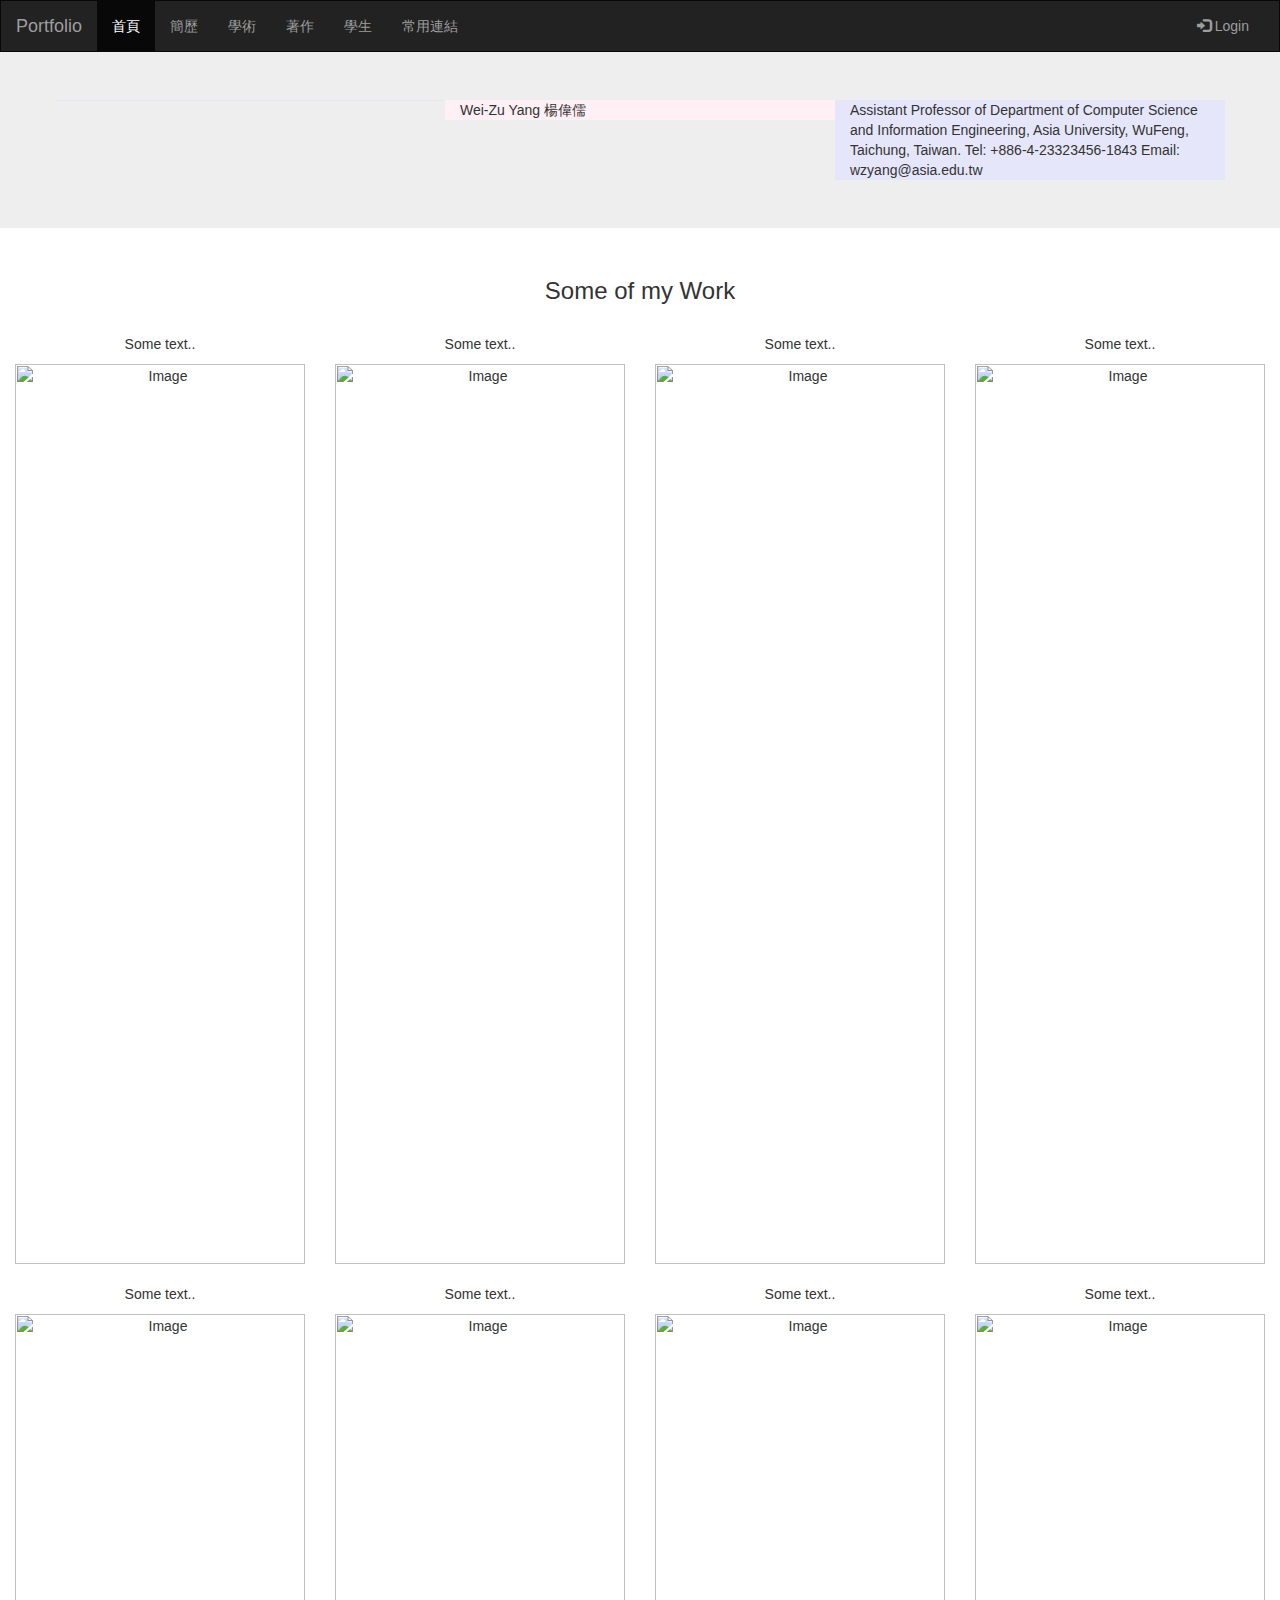
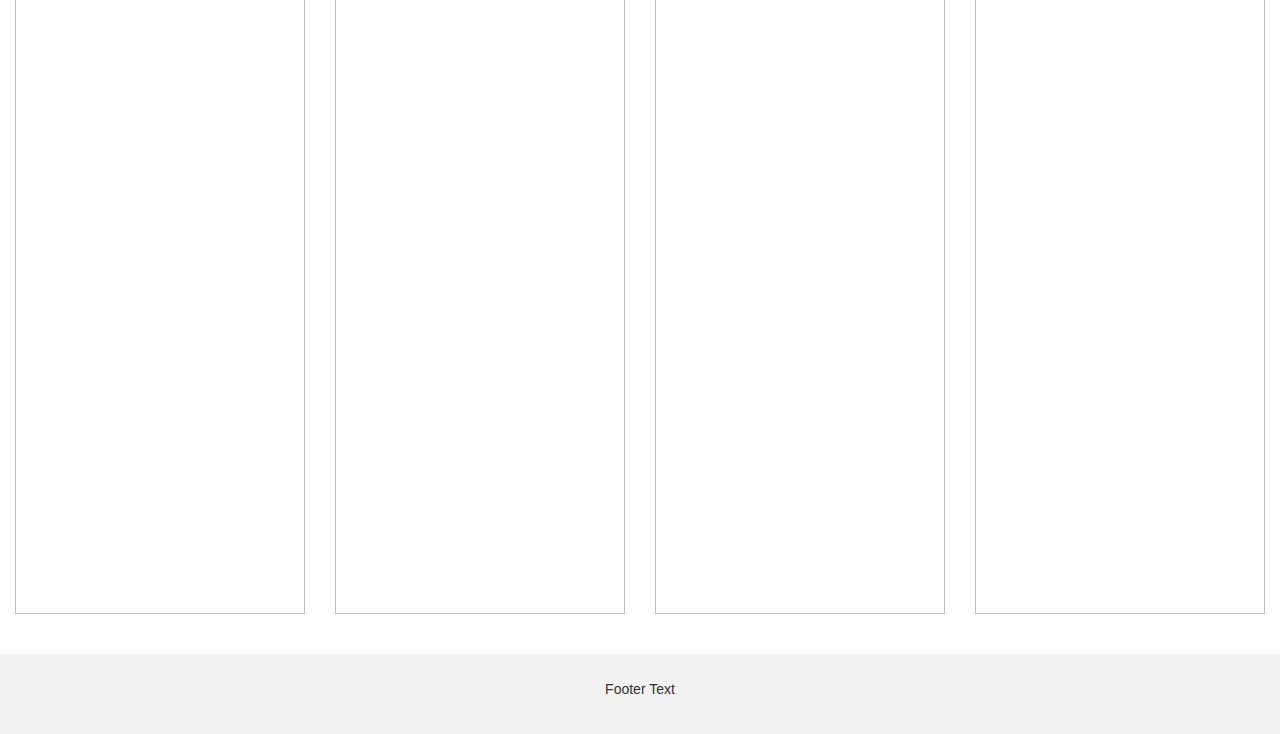
==== index.html @ 40207748 "1" ====
<html lang="en">
<head>
    <title>Welcome to my site</title>
    <meta charset="utf-8">
    <meta name="viewport" content="width=device-width, initial-scale=1">
    <link rel="stylesheet" href="https://maxcdn.bootstrapcdn.com/bootstrap/3.3.7/css/bootstrap.min.css">
    <script src="https://ajax.googleapis.com/ajax/libs/jquery/3.2.1/jquery.min.js"></script>
    <script src="https://maxcdn.bootstrapcdn.com/bootstrap/3.3.7/js/bootstrap.min.js"></script>
    <style>
        /* Remove the navbar's default margin-bottom and rounded borders */
        .navbar {
            margin-bottom: 0;
            border-radius: 0;
        }

        /* Add a gray background color and some padding to the footer */
        footer {
            background-color: #f2f2f2;
            padding: 25px;
        }
    </style>

</head>
<body>

<nav class="navbar navbar-inverse">
    <div class="container-fluid">
        <div class="navbar-header">
            <button type="button" class="navbar-toggle" data-toggle="collapse" data-target="#myNavbar">
                <span class="icon-bar"></span>
                <span class="icon-bar"></span>
                <span class="icon-bar"></span>
            </button>
            <a class="navbar-brand" href="#">Portfolio</a>
        </div>
        <div class="collapse navbar-collapse" id="myNavbar">
            <ul class="nav navbar-nav">
                <li class="active"><a href="#">首頁</a></li>
                <li><a href="#">簡歷</a></li>
                <li><a href="#">學術</a></li>
                <li><a href="#">著作</a></li>
                <li><a href="#">學生</a></li>
                <li><a href="#">常用連結</a></li>
            </ul>
            <ul class="nav navbar-nav navbar-right">
                <li><a href="login.html"><span class="glyphicon glyphicon-log-in"></span> Login</a></li>
            </ul>
        </div>
    </div>
</nav>

<div class="jumbotron">
    <div class="container -fluid">

        <div class="row">
            <div class="col-sm-4" style="background-color:lavender;"></div>
            <div class="col-sm-4" style="background-color:lavenderblush;">Wei-Zu Yang 楊偉儒</div>
            <div class="col-sm-4" style="background-color:lavender;">   Assistant Professor of Department of Computer Science and Information Engineering,
                Asia University, WuFeng, Taichung, Taiwan.
                Tel: +886-4-23323456-1843
                Email: wzyang@asia.edu.tw</div>
        </div>
    </div>
</div>

<div class="container-fluid bg-3 text-center">
    <h3>Some of my Work</h3><br>
    <div class="row">
        <div class="col-sm-3">
            <p>Some text..</p>
            <img src="https://placehold.it/150x80?text=IMAGE" class="img-responsive" style="width:100%" alt="Image">
        </div>
        <div class="col-sm-3">
            <p>Some text..</p>
            <img src="https://placehold.it/150x80?text=IMAGE" class="img-responsive" style="width:100%" alt="Image">
        </div>
        <div class="col-sm-3">
            <p>Some text..</p>
            <img src="https://placehold.it/150x80?text=IMAGE" class="img-responsive" style="width:100%" alt="Image">
        </div>
        <div class="col-sm-3">
            <p>Some text..</p>
            <img src="https://placehold.it/150x80?text=IMAGE" class="img-responsive" style="width:100%" alt="Image">
        </div>
    </div>
</div><br>

<div class="container-fluid bg-3 text-center">
    <div class="row">
        <div class="col-sm-3">
            <p>Some text..</p>
            <img src="https://placehold.it/150x80?text=IMAGE" class="img-responsive" style="width:100%" alt="Image">
        </div>
        <div class="col-sm-3">
            <p>Some text..</p>
            <img src="https://placehold.it/150x80?text=IMAGE" class="img-responsive" style="width:100%" alt="Image">
        </div>
        <div class="col-sm-3">
            <p>Some text..</p>
            <img src="https://placehold.it/150x80?text=IMAGE" class="img-responsive" style="width:100%" alt="Image">
        </div>
        <div class="col-sm-3">
            <p>Some text..</p>
            <img src="https://placehold.it/150x80?text=IMAGE" class="img-responsive" style="width:100%" alt="Image">
        </div>
    </div>
</div><br><br>

<footer class="container-fluid text-center">
    <p>Footer Text</p>
</footer>

</body>
</html>
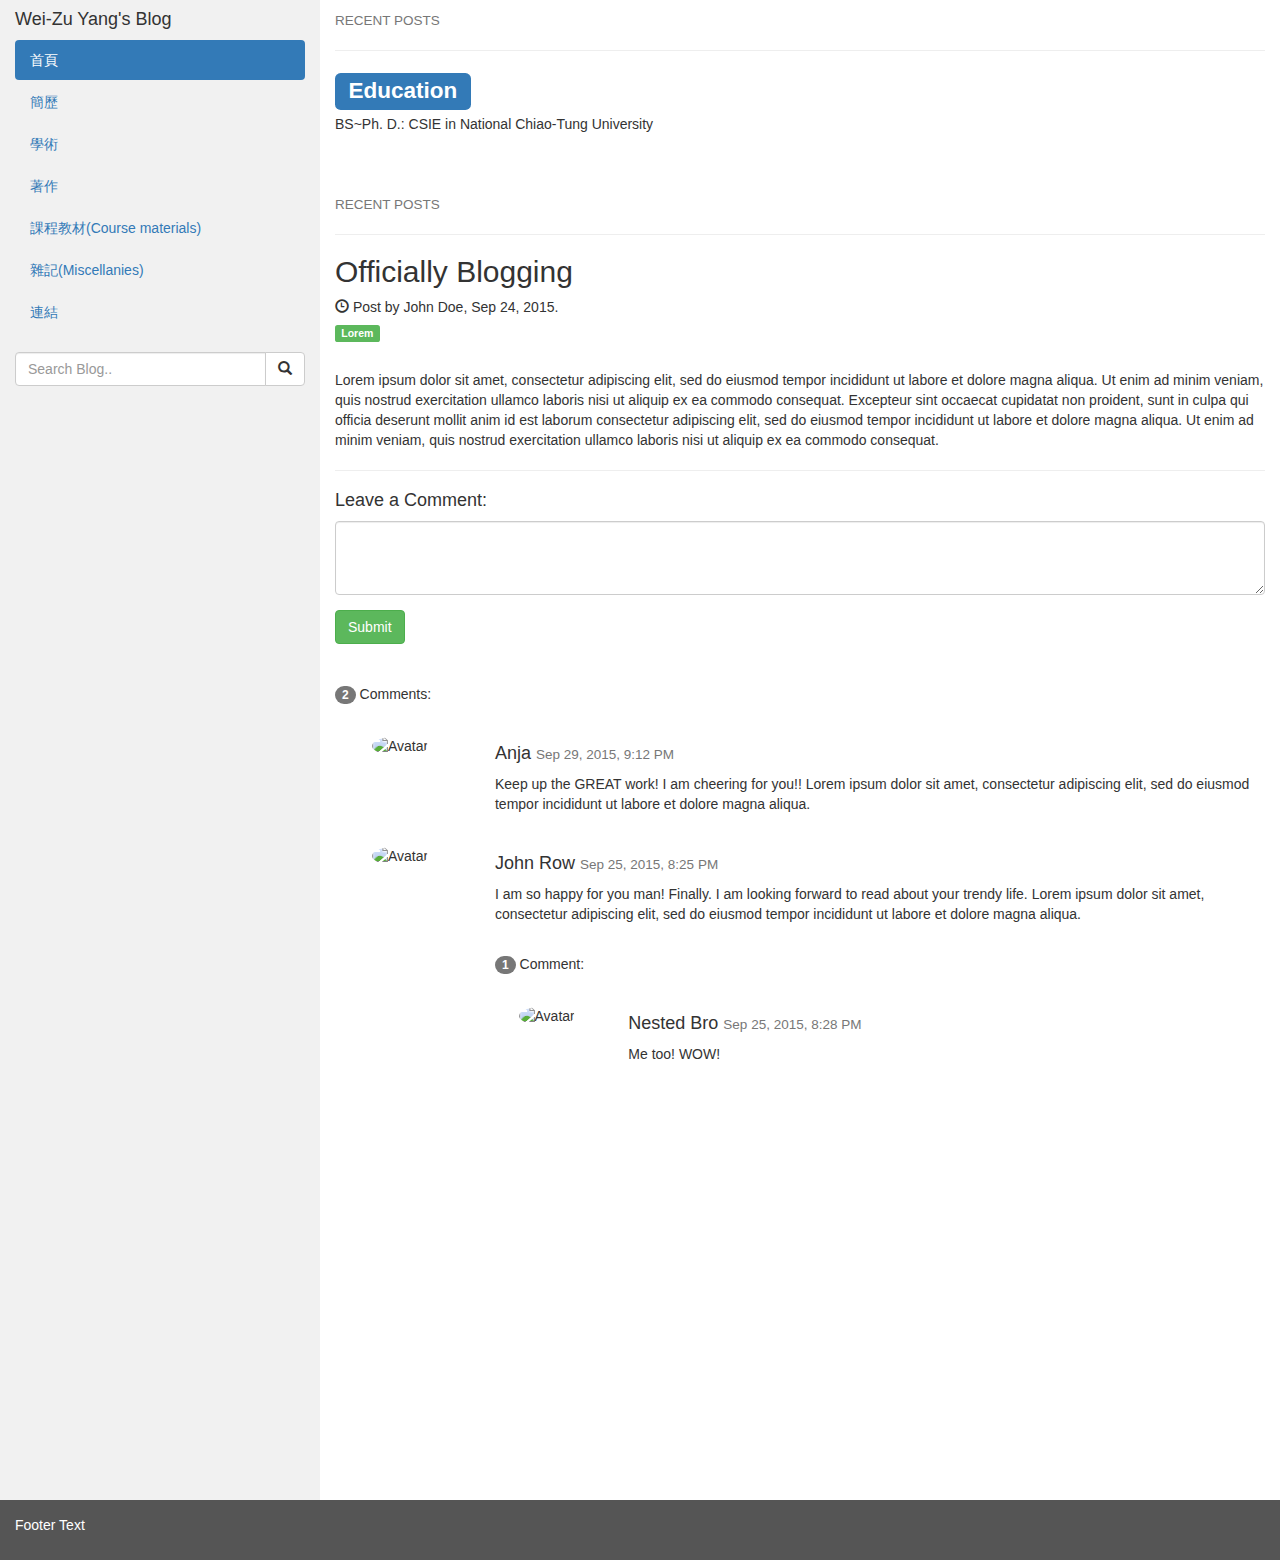
==== commit 253f2349: "webfirst01" ====
--- a/index.html
+++ b/index.html
@@ -1,112 +1,128 @@
+<!DOCTYPE html>
 <html lang="en">
 <head>
-    <title>Welcome to my site</title>
+    <title>Bootstrap Example</title>
     <meta charset="utf-8">
     <meta name="viewport" content="width=device-width, initial-scale=1">
     <link rel="stylesheet" href="https://maxcdn.bootstrapcdn.com/bootstrap/3.3.7/css/bootstrap.min.css">
     <script src="https://ajax.googleapis.com/ajax/libs/jquery/3.2.1/jquery.min.js"></script>
     <script src="https://maxcdn.bootstrapcdn.com/bootstrap/3.3.7/js/bootstrap.min.js"></script>
     <style>
-        /* Remove the navbar's default margin-bottom and rounded borders */
-        .navbar {
-            margin-bottom: 0;
-            border-radius: 0;
+        /* Set height of the grid so .sidenav can be 100% (adjust if needed) */
+        .row.content {height: 1500px}
+
+        /* Set gray background color and 100% height */
+        .sidenav {
+            background-color: #f1f1f1;
+            height: 100%;
         }
 
-        /* Add a gray background color and some padding to the footer */
+        /* Set black background color, white text and some padding */
         footer {
-            background-color: #f2f2f2;
-            padding: 25px;
+            background-color: #555;
+            color: white;
+            padding: 15px;
+        }
+
+        /* On small screens, set height to 'auto' for sidenav and grid */
+        @media screen and (max-width: 767px) {
+            .sidenav {
+                height: auto;
+                padding: 15px;
+            }
+            .row.content {height: auto;}
         }
     </style>
-
 </head>
 <body>
 
-<nav class="navbar navbar-inverse">
-    <div class="container-fluid">
-        <div class="navbar-header">
-            <button type="button" class="navbar-toggle" data-toggle="collapse" data-target="#myNavbar">
-                <span class="icon-bar"></span>
-                <span class="icon-bar"></span>
-                <span class="icon-bar"></span>
-            </button>
-            <a class="navbar-brand" href="#">Portfolio</a>
+<div class="container-fluid">
+    <div class="row content">
+        <div class="col-sm-3 sidenav">
+            <h4>Wei-Zu Yang's Blog</h4>
+            <ul class="nav nav-pills nav-stacked">
+                <li class="active"><a href="index.html">首頁</a></li>
+                <li><a href="#section2">簡歷</a></li>
+                <li><a href="#section3">學術</a></li>
+                <li><a href="#section4">著作</a></li>
+                <li><a href="#section5">課程教材(Course materials)</a></li>
+                <li><a href="#section6">雜記(Miscellanies)</a></li>
+                <li><a href="#section7">連結</a></li>
+
+            </ul><br>
+            <div class="input-group">
+                <input type="text" class="form-control" placeholder="Search Blog..">
+                <span class="input-group-btn">
+          <button class="btn btn-default" type="button">
+            <span class="glyphicon glyphicon-search"></span>
+          </button>
+        </span>
+            </div>
         </div>
-        <div class="collapse navbar-collapse" id="myNavbar">
-            <ul class="nav navbar-nav">
-                <li class="active"><a href="#">首頁</a></li>
-                <li><a href="#">簡歷</a></li>
-                <li><a href="#">學術</a></li>
-                <li><a href="#">著作</a></li>
-                <li><a href="#">學生</a></li>
-                <li><a href="#">常用連結</a></li>
-            </ul>
-            <ul class="nav navbar-nav navbar-right">
-                <li><a href="login.html"><span class="glyphicon glyphicon-log-in"></span> Login</a></li>
-            </ul>
-        </div>
-    </div>
-</nav>
 
-<div class="jumbotron">
-    <div class="container -fluid">
+        <div class="col-sm-9">
+            <h4><small>RECENT POSTS</small></h4>
+            <hr>
+            <h2> <span class="label label-primary">Education</span></h2>
+            <!--<h5><span class="glyphicon glyphicon-time"></span> Post by Jane Dane, Sep 27, 2015.</h5>-->
+            <!--<h5><span class="label label-danger">Food</span> <span class="label label-primary">Ipsum</span></h5><br>-->
+            <!--<p>Food is my passion. Lorem ipsum dolor sit amet, consectetur adipiscing elit, sed do eiusmod tempor incididunt ut labore et dolore magna aliqua. Ut enim ad minim veniam, quis nostrud exercitation ullamco laboris nisi ut aliquip ex ea commodo consequat. Excepteur sint occaecat cupidatat non proident, sunt in culpa qui officia deserunt mollit anim id est laborum consectetur adipiscing elit, sed do eiusmod tempor incididunt ut labore et dolore magna aliqua. Ut enim ad minim veniam, quis nostrud exercitation ullamco laboris nisi ut aliquip ex ea commodo consequat.</p>-->
+            <p>BS~Ph. D.: CSIE in National Chiao-Tung University</p>
+            <br><br>
 
-        <div class="row">
-            <div class="col-sm-4" style="background-color:lavender;"></div>
-            <div class="col-sm-4" style="background-color:lavenderblush;">Wei-Zu Yang 楊偉儒</div>
-            <div class="col-sm-4" style="background-color:lavender;">   Assistant Professor of Department of Computer Science and Information Engineering,
-                Asia University, WuFeng, Taichung, Taiwan.
-                Tel: +886-4-23323456-1843
-                Email: wzyang@asia.edu.tw</div>
+            <h4><small>RECENT POSTS</small></h4>
+            <hr>
+            <h2>Officially Blogging</h2>
+            <h5><span class="glyphicon glyphicon-time"></span> Post by John Doe, Sep 24, 2015.</h5>
+            <h5><span class="label label-success">Lorem</span></h5><br>
+            <p>Lorem ipsum dolor sit amet, consectetur adipiscing elit, sed do eiusmod tempor incididunt ut labore et dolore magna aliqua. Ut enim ad minim veniam, quis nostrud exercitation ullamco laboris nisi ut aliquip ex ea commodo consequat. Excepteur sint occaecat cupidatat non proident, sunt in culpa qui officia deserunt mollit anim id est laborum consectetur adipiscing elit, sed do eiusmod tempor incididunt ut labore et dolore magna aliqua. Ut enim ad minim veniam, quis nostrud exercitation ullamco laboris nisi ut aliquip ex ea commodo consequat.</p>
+            <hr>
+
+            <h4>Leave a Comment:</h4>
+            <form role="form">
+                <div class="form-group">
+                    <textarea class="form-control" rows="3" required></textarea>
+                </div>
+                <button type="submit" class="btn btn-success">Submit</button>
+            </form>
+            <br><br>
+
+            <p><span class="badge">2</span> Comments:</p><br>
+
+            <div class="row">
+                <div class="col-sm-2 text-center">
+                    <img src="bandmember.jpg" class="img-circle" height="65" width="65" alt="Avatar">
+                </div>
+                <div class="col-sm-10">
+                    <h4>Anja <small>Sep 29, 2015, 9:12 PM</small></h4>
+                    <p>Keep up the GREAT work! I am cheering for you!! Lorem ipsum dolor sit amet, consectetur adipiscing elit, sed do eiusmod tempor incididunt ut labore et dolore magna aliqua.</p>
+                    <br>
+                </div>
+                <div class="col-sm-2 text-center">
+                    <img src="bird.jpg" class="img-circle" height="65" width="65" alt="Avatar">
+                </div>
+                <div class="col-sm-10">
+                    <h4>John Row <small>Sep 25, 2015, 8:25 PM</small></h4>
+                    <p>I am so happy for you man! Finally. I am looking forward to read about your trendy life. Lorem ipsum dolor sit amet, consectetur adipiscing elit, sed do eiusmod tempor incididunt ut labore et dolore magna aliqua.</p>
+                    <br>
+                    <p><span class="badge">1</span> Comment:</p><br>
+                    <div class="row">
+                        <div class="col-sm-2 text-center">
+                            <img src="bird.jpg" class="img-circle" height="65" width="65" alt="Avatar">
+                        </div>
+                        <div class="col-xs-10">
+                            <h4>Nested Bro <small>Sep 25, 2015, 8:28 PM</small></h4>
+                            <p>Me too! WOW!</p>
+                            <br>
+                        </div>
+                    </div>
+                </div>
+            </div>
         </div>
     </div>
 </div>
 
-<div class="container-fluid bg-3 text-center">
-    <h3>Some of my Work</h3><br>
-    <div class="row">
-        <div class="col-sm-3">
-            <p>Some text..</p>
-            <img src="https://placehold.it/150x80?text=IMAGE" class="img-responsive" style="width:100%" alt="Image">
-        </div>
-        <div class="col-sm-3">
-            <p>Some text..</p>
-            <img src="https://placehold.it/150x80?text=IMAGE" class="img-responsive" style="width:100%" alt="Image">
-        </div>
-        <div class="col-sm-3">
-            <p>Some text..</p>
-            <img src="https://placehold.it/150x80?text=IMAGE" class="img-responsive" style="width:100%" alt="Image">
-        </div>
-        <div class="col-sm-3">
-            <p>Some text..</p>
-            <img src="https://placehold.it/150x80?text=IMAGE" class="img-responsive" style="width:100%" alt="Image">
-        </div>
-    </div>
-</div><br>
-
-<div class="container-fluid bg-3 text-center">
-    <div class="row">
-        <div class="col-sm-3">
-            <p>Some text..</p>
-            <img src="https://placehold.it/150x80?text=IMAGE" class="img-responsive" style="width:100%" alt="Image">
-        </div>
-        <div class="col-sm-3">
-            <p>Some text..</p>
-            <img src="https://placehold.it/150x80?text=IMAGE" class="img-responsive" style="width:100%" alt="Image">
-        </div>
-        <div class="col-sm-3">
-            <p>Some text..</p>
-            <img src="https://placehold.it/150x80?text=IMAGE" class="img-responsive" style="width:100%" alt="Image">
-        </div>
-        <div class="col-sm-3">
-            <p>Some text..</p>
-            <img src="https://placehold.it/150x80?text=IMAGE" class="img-responsive" style="width:100%" alt="Image">
-        </div>
-    </div>
-</div><br><br>
-
-<footer class="container-fluid text-center">
+<footer class="container-fluid">
     <p>Footer Text</p>
 </footer>
 
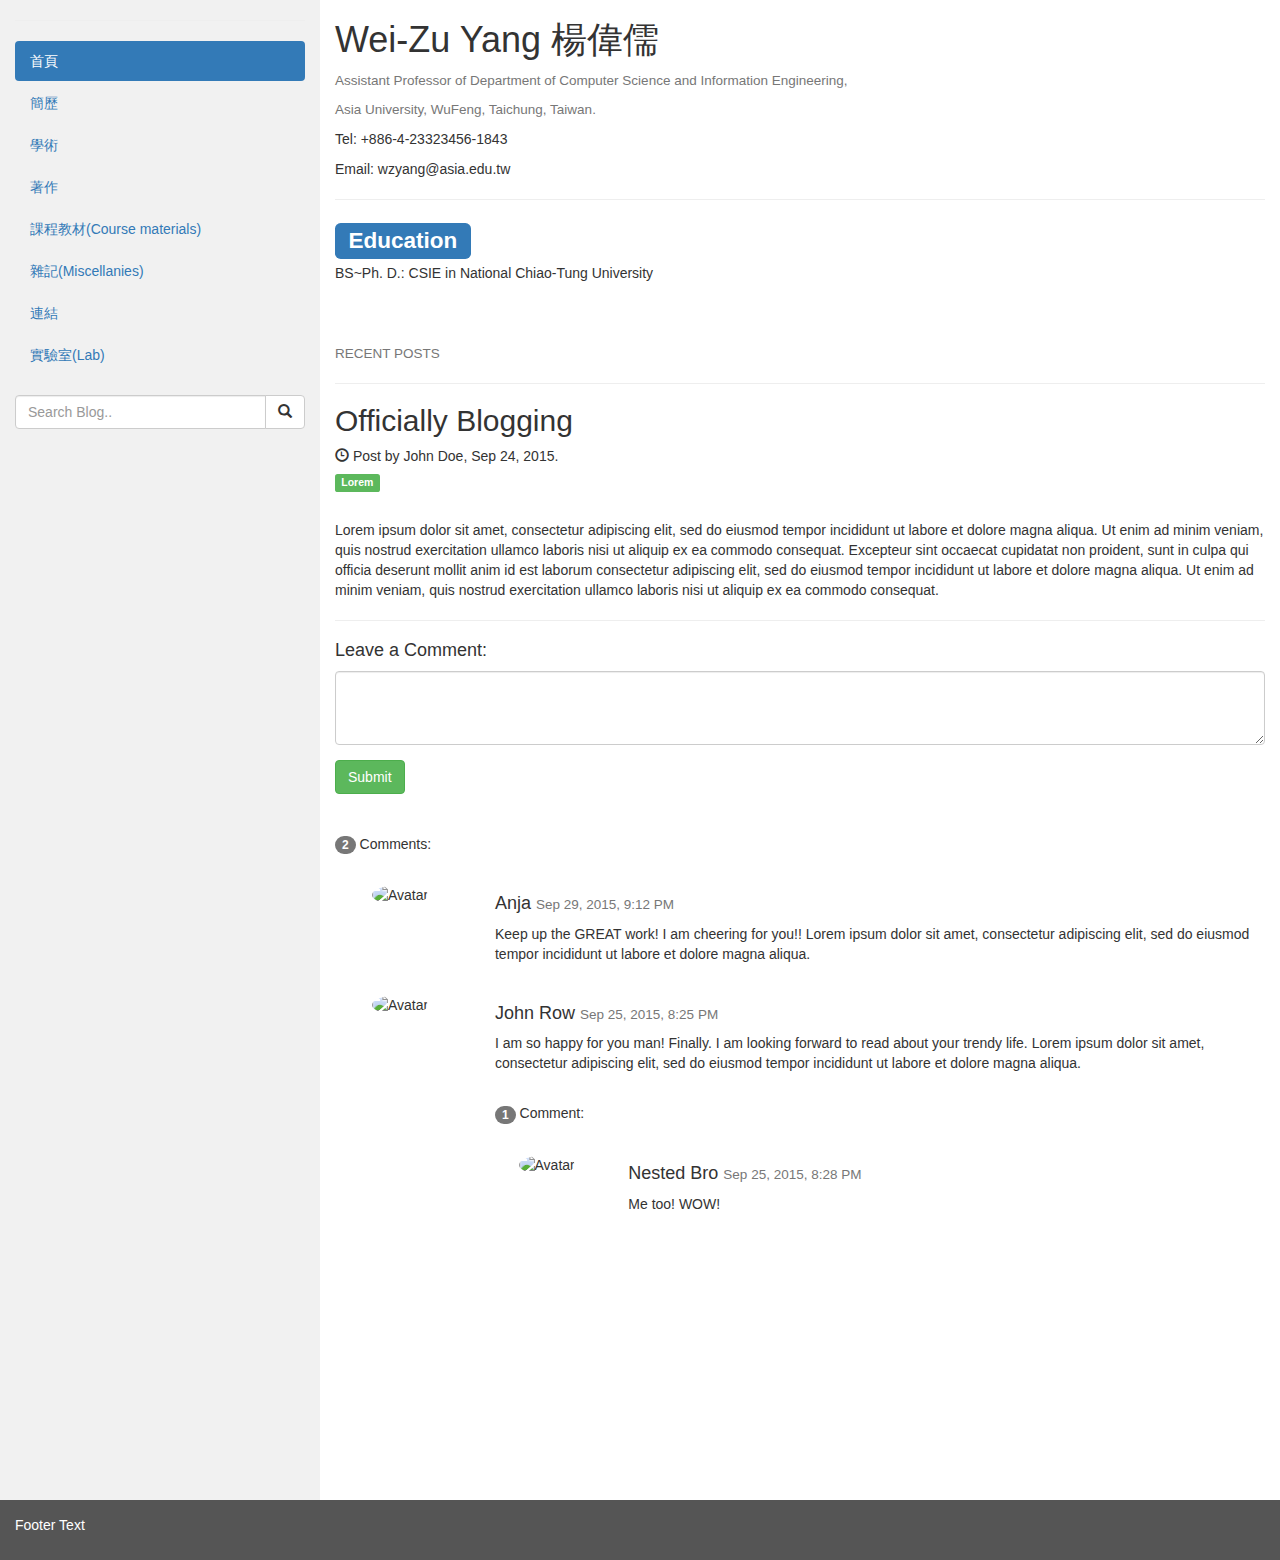
==== commit b03631d8: "DDDD" ====
--- a/index.html
+++ b/index.html
@@ -1,7 +1,7 @@
 <!DOCTYPE html>
 <html lang="en">
 <head>
-    <title>Bootstrap Example</title>
+    <title></title>
     <meta charset="utf-8">
     <meta name="viewport" content="width=device-width, initial-scale=1">
     <link rel="stylesheet" href="https://maxcdn.bootstrapcdn.com/bootstrap/3.3.7/css/bootstrap.min.css">
@@ -39,8 +39,10 @@
 <div class="container-fluid">
     <div class="row content">
         <div class="col-sm-3 sidenav">
-            <h4>Wei-Zu Yang's Blog</h4>
+            <!--<h4>Wei-Zu Yang's Blog</h4>-->
             <ul class="nav nav-pills nav-stacked">
+
+                <hr>
                 <li class="active"><a href="index.html">首頁</a></li>
                 <li><a href="#section2">簡歷</a></li>
                 <li><a href="#section3">學術</a></li>
@@ -48,6 +50,8 @@
                 <li><a href="#section5">課程教材(Course materials)</a></li>
                 <li><a href="#section6">雜記(Miscellanies)</a></li>
                 <li><a href="#section7">連結</a></li>
+                <li ><a href="lab.html">實驗室(Lab)</a></li>
+
 
             </ul><br>
             <div class="input-group">
@@ -61,8 +65,11 @@
         </div>
 
         <div class="col-sm-9">
-            <h4><small>RECENT POSTS</small></h4>
-            <hr>
+            <h1>Wei-Zu Yang 楊偉儒</h1>
+            <h4><small>Assistant Professor of Department of Computer Science and Information Engineering,</small></h4>
+            <h4><small>Asia University, WuFeng, Taichung, Taiwan.</small></h4>
+            <p> Tel: +886-4-23323456-1843</p>
+            <p>Email: wzyang@asia.edu.tw</p>            <hr>
             <h2> <span class="label label-primary">Education</span></h2>
             <!--<h5><span class="glyphicon glyphicon-time"></span> Post by Jane Dane, Sep 27, 2015.</h5>-->
             <!--<h5><span class="label label-danger">Food</span> <span class="label label-primary">Ipsum</span></h5><br>-->
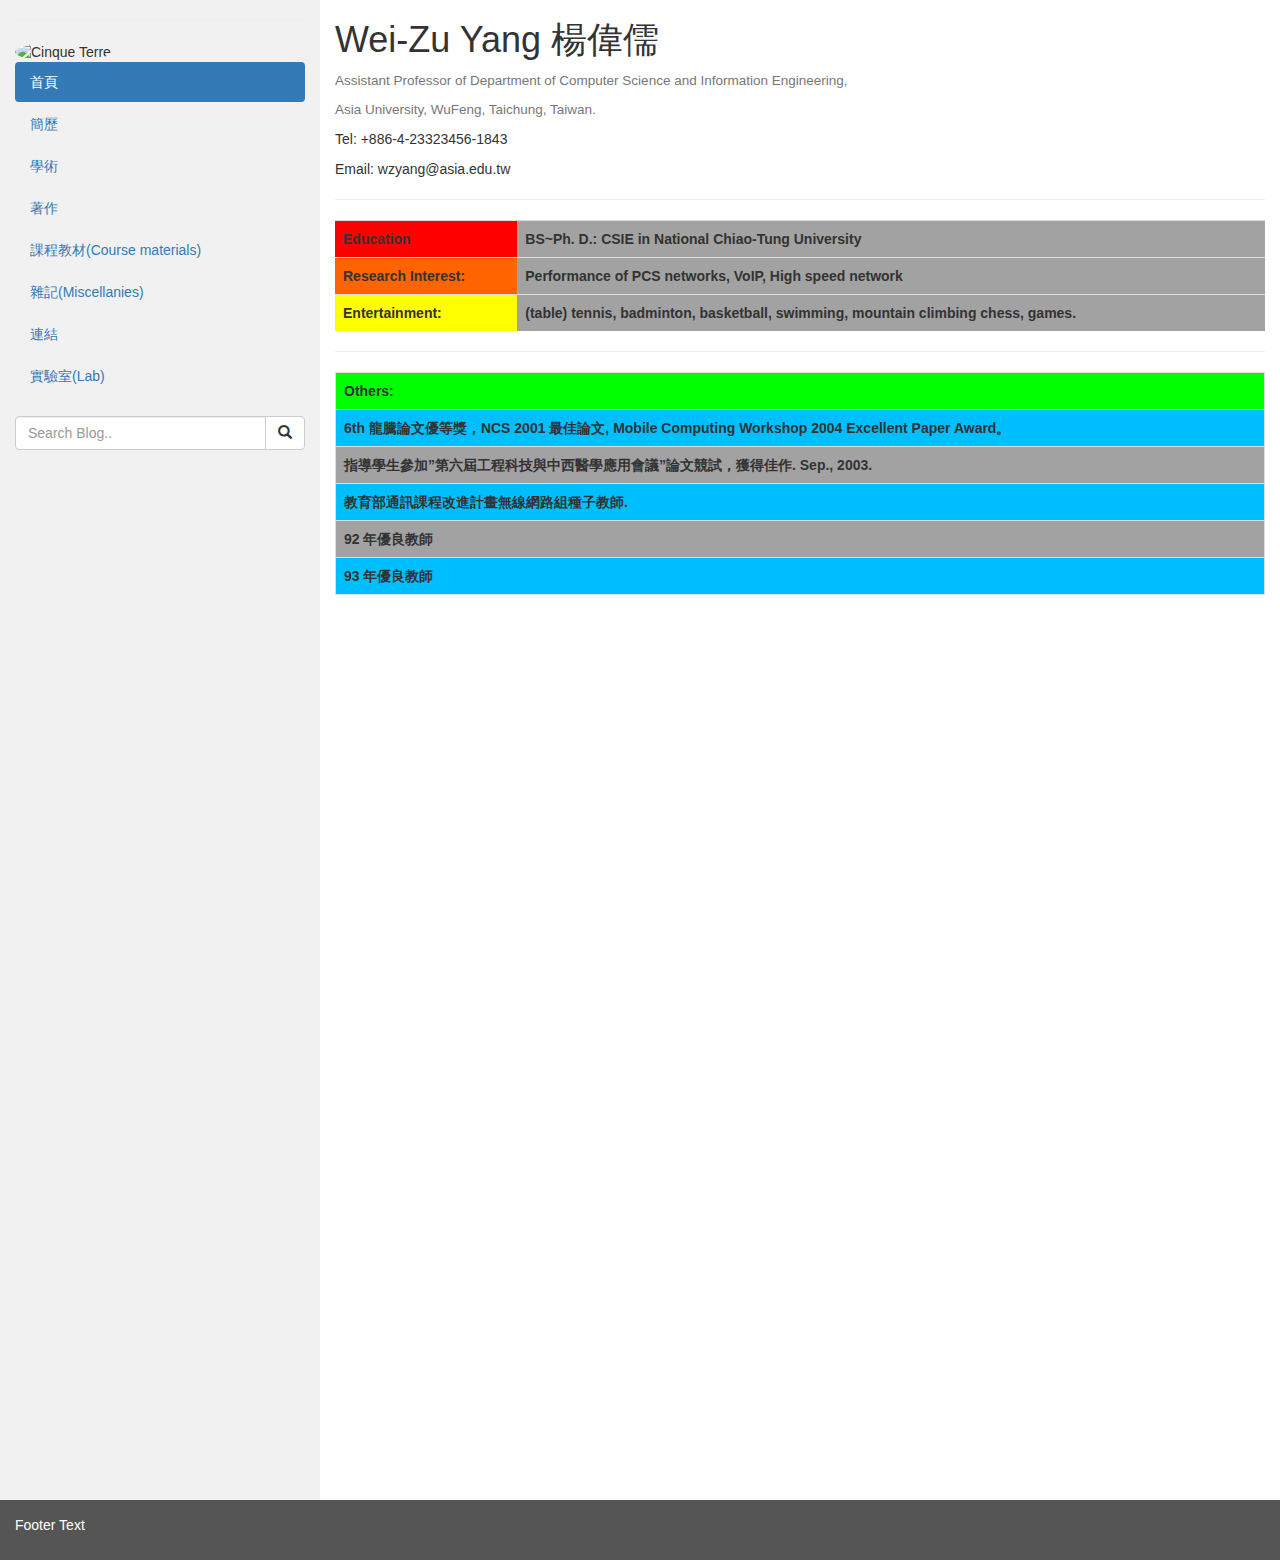
==== commit 98bbc369: "web03" ====
--- a/index.html
+++ b/index.html
@@ -43,6 +43,8 @@
             <ul class="nav nav-pills nav-stacked">
 
                 <hr>
+                <img src="wzyang.jpg" class="img-circle" alt="Cinque Terre" width="120" height="150">
+                <!--<img src="wzyang.jpg" class="img-thumbnail" alt="Cinque Terre" width="250" height="200">-->
                 <li class="active"><a href="index.html">首頁</a></li>
                 <li><a href="#section2">簡歷</a></li>
                 <li><a href="#section3">學術</a></li>
@@ -69,62 +71,80 @@
             <h4><small>Assistant Professor of Department of Computer Science and Information Engineering,</small></h4>
             <h4><small>Asia University, WuFeng, Taichung, Taiwan.</small></h4>
             <p> Tel: +886-4-23323456-1843</p>
-            <p>Email: wzyang@asia.edu.tw</p>            <hr>
-            <h2> <span class="label label-primary">Education</span></h2>
-            <!--<h5><span class="glyphicon glyphicon-time"></span> Post by Jane Dane, Sep 27, 2015.</h5>-->
-            <!--<h5><span class="label label-danger">Food</span> <span class="label label-primary">Ipsum</span></h5><br>-->
-            <!--<p>Food is my passion. Lorem ipsum dolor sit amet, consectetur adipiscing elit, sed do eiusmod tempor incididunt ut labore et dolore magna aliqua. Ut enim ad minim veniam, quis nostrud exercitation ullamco laboris nisi ut aliquip ex ea commodo consequat. Excepteur sint occaecat cupidatat non proident, sunt in culpa qui officia deserunt mollit anim id est laborum consectetur adipiscing elit, sed do eiusmod tempor incididunt ut labore et dolore magna aliqua. Ut enim ad minim veniam, quis nostrud exercitation ullamco laboris nisi ut aliquip ex ea commodo consequat.</p>-->
-            <p>BS~Ph. D.: CSIE in National Chiao-Tung University</p>
-            <br><br>
+            <p>Email: wzyang@asia.edu.tw</p>
 
-            <h4><small>RECENT POSTS</small></h4>
+            <!--<h2> <span class="label label-primary">Education</span></h2>-->
+
             <hr>
-            <h2>Officially Blogging</h2>
-            <h5><span class="glyphicon glyphicon-time"></span> Post by John Doe, Sep 24, 2015.</h5>
-            <h5><span class="label label-success">Lorem</span></h5><br>
-            <p>Lorem ipsum dolor sit amet, consectetur adipiscing elit, sed do eiusmod tempor incididunt ut labore et dolore magna aliqua. Ut enim ad minim veniam, quis nostrud exercitation ullamco laboris nisi ut aliquip ex ea commodo consequat. Excepteur sint occaecat cupidatat non proident, sunt in culpa qui officia deserunt mollit anim id est laborum consectetur adipiscing elit, sed do eiusmod tempor incididunt ut labore et dolore magna aliqua. Ut enim ad minim veniam, quis nostrud exercitation ullamco laboris nisi ut aliquip ex ea commodo consequat.</p>
+            <table class="table table-striped">
+                <tr>
+                <th style="background-color:#ff0000;"> Education</th>
+                <th style="background-color:#a2a2a2;"> BS~Ph. D.: CSIE in National Chiao-Tung University</th>
+
+                </tr>
+
+
+                <tr>
+                <th style="background-color:#ff6400;"> Research Interest:</th>
+                <th style="background-color:#a2a2a2;"> Performance of PCS networks, VoIP, High speed network</th>
+
+                </tr>
+
+
+                <tr>
+                    <th style="background-color:#ffff00;"> Entertainment:</th>
+                    <th style="background-color:#a2a2a2;"> (table) tennis, badminton,
+                        basketball, swimming,
+                          mountain climbing
+                            chess, games.</th>
+                </tr>
+
+            </table>
+
             <hr>
 
-            <h4>Leave a Comment:</h4>
-            <form role="form">
-                <div class="form-group">
-                    <textarea class="form-control" rows="3" required></textarea>
-                </div>
-                <button type="submit" class="btn btn-success">Submit</button>
-            </form>
-            <br><br>
+            <table class="table table-bordered">
 
-            <p><span class="badge">2</span> Comments:</p><br>
+                <tr>
 
-            <div class="row">
-                <div class="col-sm-2 text-center">
-                    <img src="bandmember.jpg" class="img-circle" height="65" width="65" alt="Avatar">
-                </div>
-                <div class="col-sm-10">
-                    <h4>Anja <small>Sep 29, 2015, 9:12 PM</small></h4>
-                    <p>Keep up the GREAT work! I am cheering for you!! Lorem ipsum dolor sit amet, consectetur adipiscing elit, sed do eiusmod tempor incididunt ut labore et dolore magna aliqua.</p>
-                    <br>
-                </div>
-                <div class="col-sm-2 text-center">
-                    <img src="bird.jpg" class="img-circle" height="65" width="65" alt="Avatar">
-                </div>
-                <div class="col-sm-10">
-                    <h4>John Row <small>Sep 25, 2015, 8:25 PM</small></h4>
-                    <p>I am so happy for you man! Finally. I am looking forward to read about your trendy life. Lorem ipsum dolor sit amet, consectetur adipiscing elit, sed do eiusmod tempor incididunt ut labore et dolore magna aliqua.</p>
-                    <br>
-                    <p><span class="badge">1</span> Comment:</p><br>
-                    <div class="row">
-                        <div class="col-sm-2 text-center">
-                            <img src="bird.jpg" class="img-circle" height="65" width="65" alt="Avatar">
-                        </div>
-                        <div class="col-xs-10">
-                            <h4>Nested Bro <small>Sep 25, 2015, 8:28 PM</small></h4>
-                            <p>Me too! WOW!</p>
-                            <br>
-                        </div>
-                    </div>
-                </div>
-            </div>
+                    <th style="background-color:#00ff00;">Others:</th>
+                </tr>
+
+                <tr>
+
+                    <th style="background-color:#00BFFF;">6th 龍騰論文優等獎，NCS 2001 最佳論文, Mobile Computing Workshop 2004 Excellent Paper Award。</th>
+
+                </tr>
+
+                <tr>
+
+                    <th style="background-color:#a2a2a2;">指導學生參加”第六屆工程科技與中西醫學應用會議”論文競試，獲得佳作. Sep., 2003.</th>
+
+                </tr>
+
+                <tr>
+
+                    <th style="background-color:#00BFFF;">教育部通訊課程改進計畫無線網路組種子教師.</th>
+
+                </tr>
+
+                <tr>
+
+                    <th style="background-color:#a2a2a2;">92 年優良教師</th>
+
+                </tr>
+
+                <tr>
+
+                    <th style="background-color:#00BFFF;">93 年優良教師</th>
+
+                </tr>
+
+
+            </table>
+
+
+
         </div>
     </div>
 </div>
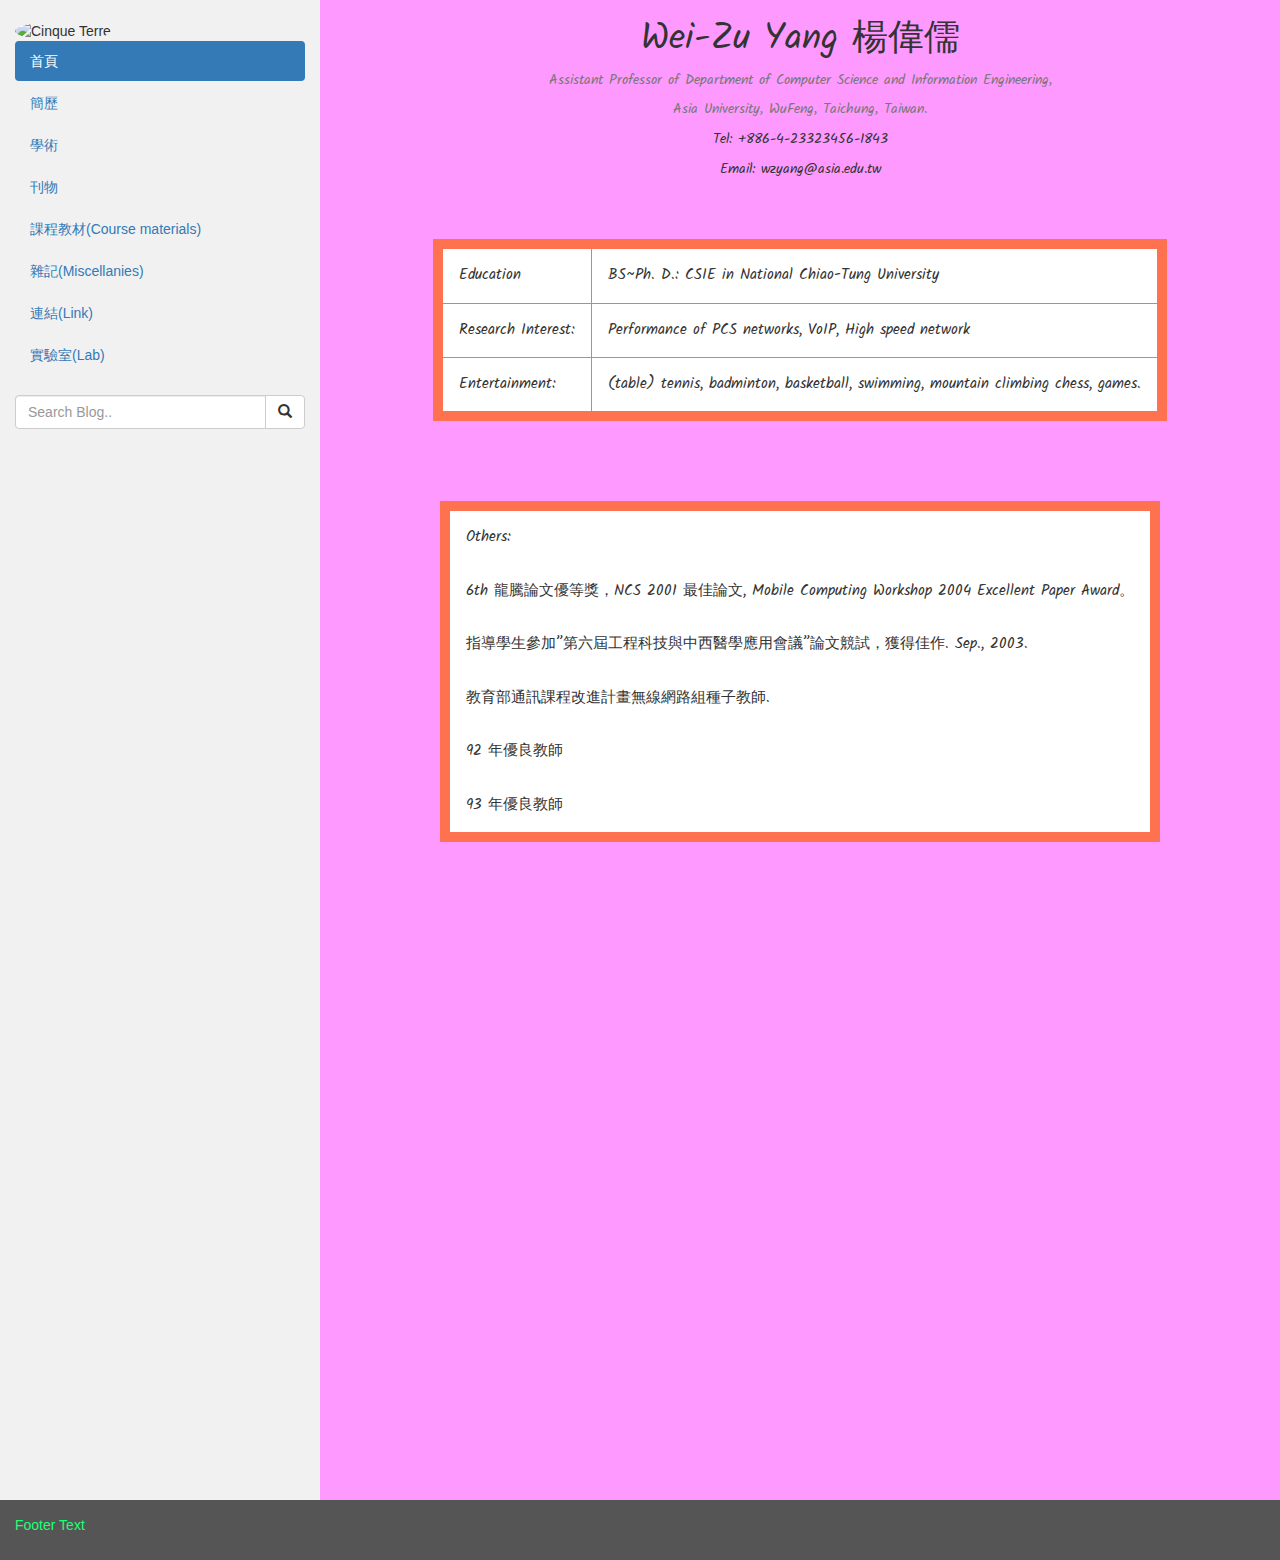
==== commit cd93e0db: "kj" ====
--- a/index.html
+++ b/index.html
@@ -7,6 +7,8 @@
     <link rel="stylesheet" href="https://maxcdn.bootstrapcdn.com/bootstrap/3.3.7/css/bootstrap.min.css">
     <script src="https://ajax.googleapis.com/ajax/libs/jquery/3.2.1/jquery.min.js"></script>
     <script src="https://maxcdn.bootstrapcdn.com/bootstrap/3.3.7/js/bootstrap.min.js"></script>
+    <link href="https://fonts.googleapis.com/css?family=Kalam" rel="stylesheet">
+
     <style>
         /* Set height of the grid so .sidenav can be 100% (adjust if needed) */
         .row.content {height: 1500px}
@@ -20,38 +22,76 @@
         /* Set black background color, white text and some padding */
         footer {
             background-color: #555;
-            color: white;
+            color: #1bff75;
             padding: 15px;
         }
 
         /* On small screens, set height to 'auto' for sidenav and grid */
         @media screen and (max-width: 767px) {
             .sidenav {
+
                 height: auto;
                 padding: 15px;
             }
             .row.content {height: auto;}
         }
+
+
+
+        table {
+            border-collapse: collapse;
+            border-spacing: 0;
+            /*width: 100%;*/
+            background-color: #ffffff;
+
+            margin: 30px;
+            margin-top: 30px;
+            margin-left: 30px;
+            margin-right: 30px;
+            margin-bottom: 30px;
+            border: 10px solid #ff724f;
+            font-size: 15px;
+
+        }
+
+        th, td {
+            text-align: left;
+            padding: 16px;
+        }
+
+        /*tr:nth-child(even) {*/
+        /*background-color: #ff0000*/
+
+        /*}*/
+        /*tr:nth-child(Odd) {*/
+        /*background-color: #3e8e41*/
+
+        /*}*/
+
+
+
+
+
     </style>
 </head>
 <body>
 
-<div class="container-fluid">
+<div class="container-fluid ">
     <div class="row content">
-        <div class="col-sm-3 sidenav">
+        <div class="col-sm-3 sidenav ">
             <!--<h4>Wei-Zu Yang's Blog</h4>-->
             <ul class="nav nav-pills nav-stacked">
 
-                <hr>
+                <br>
                 <img src="wzyang.jpg" class="img-circle" alt="Cinque Terre" width="120" height="150">
                 <!--<img src="wzyang.jpg" class="img-thumbnail" alt="Cinque Terre" width="250" height="200">-->
                 <li class="active"><a href="index.html">首頁</a></li>
-                <li><a href="#section2">簡歷</a></li>
+                <li><a href="teacherintroduce.html">簡歷</a></li>
                 <li><a href="#section3">學術</a></li>
-                <li><a href="#section4">著作</a></li>
-                <li><a href="#section5">課程教材(Course materials)</a></li>
-                <li><a href="#section6">雜記(Miscellanies)</a></li>
-                <li><a href="#section7">連結</a></li>
+                <li><a href="publications.html">刊物</a></li>
+                <li><a href="courseMaterials.html">課程教材(Course materials)</a></li>
+                <li><a href="miscellany.html">雜記(Miscellanies)</a></li>
+                <li><a href="link.html">連結(Link)</a></li>
                 <li ><a href="lab.html">實驗室(Lab)</a></li>
 
 
@@ -66,7 +106,9 @@
             </div>
         </div>
 
-        <div class="col-sm-9">
+        <div class="col-sm-9  " align="center" style="font-family: 'Kalam', cursive;height: 100%;background-color: #fe9aff" 　>
+
+
             <h1>Wei-Zu Yang 楊偉儒</h1>
             <h4><small>Assistant Professor of Department of Computer Science and Information Engineering,</small></h4>
             <h4><small>Asia University, WuFeng, Taichung, Taiwan.</small></h4>
@@ -75,73 +117,75 @@
 
             <!--<h2> <span class="label label-primary">Education</span></h2>-->
 
-            <hr>
-            <table class="table table-striped">
-                <tr>
-                <th style="background-color:#ff0000;"> Education</th>
-                <th style="background-color:#a2a2a2;"> BS~Ph. D.: CSIE in National Chiao-Tung University</th>
-
-                </tr>
-
-
-                <tr>
-                <th style="background-color:#ff6400;"> Research Interest:</th>
-                <th style="background-color:#a2a2a2;"> Performance of PCS networks, VoIP, High speed network</th>
-
-                </tr>
-
-
-                <tr>
-                    <th style="background-color:#ffff00;"> Entertainment:</th>
-                    <th style="background-color:#a2a2a2;"> (table) tennis, badminton,
+            <br>
+            <table border="1" >
+                <tr>
+                <td > Education</td>
+                <td > BS~Ph. D.: CSIE in National Chiao-Tung University</td>
+
+                </tr>
+
+
+                <tr>
+                <td> Research Interest:</td>
+                <td > Performance of PCS networks, VoIP, High speed network</td>
+
+                </tr>
+
+
+                <tr>
+                    <td > Entertainment:</td>
+                    <td > (table) tennis, badminton,
                         basketball, swimming,
                           mountain climbing
-                            chess, games.</th>
+                            chess, games.</td>
                 </tr>
 
             </table>
 
-            <hr>
-
-            <table class="table table-bordered">
-
-                <tr>
-
-                    <th style="background-color:#00ff00;">Others:</th>
-                </tr>
-
-                <tr>
-
-                    <th style="background-color:#00BFFF;">6th 龍騰論文優等獎，NCS 2001 最佳論文, Mobile Computing Workshop 2004 Excellent Paper Award。</th>
-
-                </tr>
-
-                <tr>
-
-                    <th style="background-color:#a2a2a2;">指導學生參加”第六屆工程科技與中西醫學應用會議”論文競試，獲得佳作. Sep., 2003.</th>
-
-                </tr>
-
-                <tr>
-
-                    <th style="background-color:#00BFFF;">教育部通訊課程改進計畫無線網路組種子教師.</th>
-
-                </tr>
-
-                <tr>
-
-                    <th style="background-color:#a2a2a2;">92 年優良教師</th>
-
-                </tr>
-
-                <tr>
-
-                    <th style="background-color:#00BFFF;">93 年優良教師</th>
+            <br>
+
+            <table >
+
+                <tr>
+
+                    <td>Others:</td>
+                </tr>
+
+                <tr>
+
+                    <td>6th 龍騰論文優等獎，NCS 2001 最佳論文, Mobile Computing Workshop 2004 Excellent Paper Award。</td>
+
+                </tr>
+
+                <tr>
+
+                    <td >指導學生參加”第六屆工程科技與中西醫學應用會議”論文競試，獲得佳作. Sep., 2003.</td>
+
+                </tr>
+
+                <tr>
+
+                    <td >教育部通訊課程改進計畫無線網路組種子教師.</td>
+
+                </tr>
+
+                <tr>
+
+                    <td>92 年優良教師</td>
+
+                </tr>
+
+                <tr>
+
+                    <td>93 年優良教師</td>
 
                 </tr>
 
 
             </table>
+
+
 
 
 
@@ -150,7 +194,7 @@
 </div>
 
 <footer class="container-fluid">
-    <p>Footer Text</p>
+    <p >Footer Text</p>
 </footer>
 
 </body>
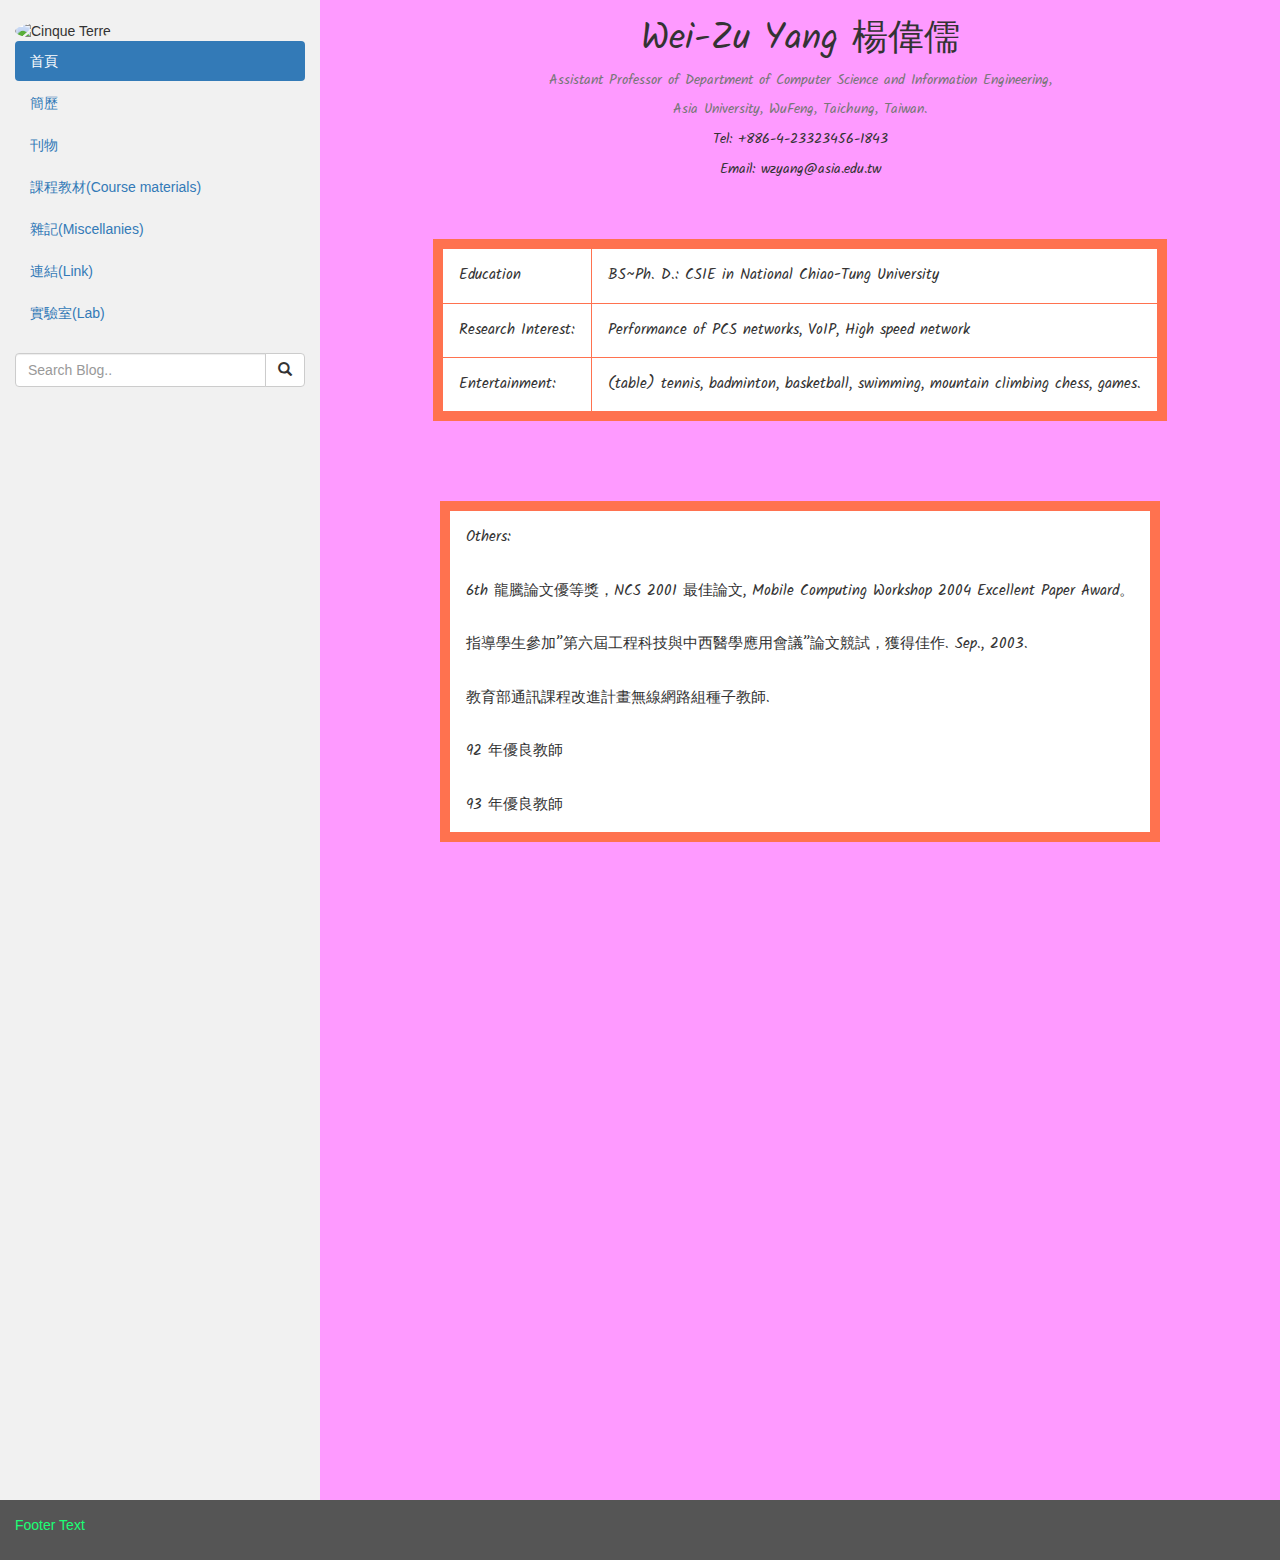
==== commit 1031aa58: "ccssc" ====
--- a/index.html
+++ b/index.html
@@ -87,7 +87,6 @@
                 <!--<img src="wzyang.jpg" class="img-thumbnail" alt="Cinque Terre" width="250" height="200">-->
                 <li class="active"><a href="index.html">首頁</a></li>
                 <li><a href="teacherintroduce.html">簡歷</a></li>
-                <li><a href="#section3">學術</a></li>
                 <li><a href="publications.html">刊物</a></li>
                 <li><a href="courseMaterials.html">課程教材(Course materials)</a></li>
                 <li><a href="miscellany.html">雜記(Miscellanies)</a></li>
